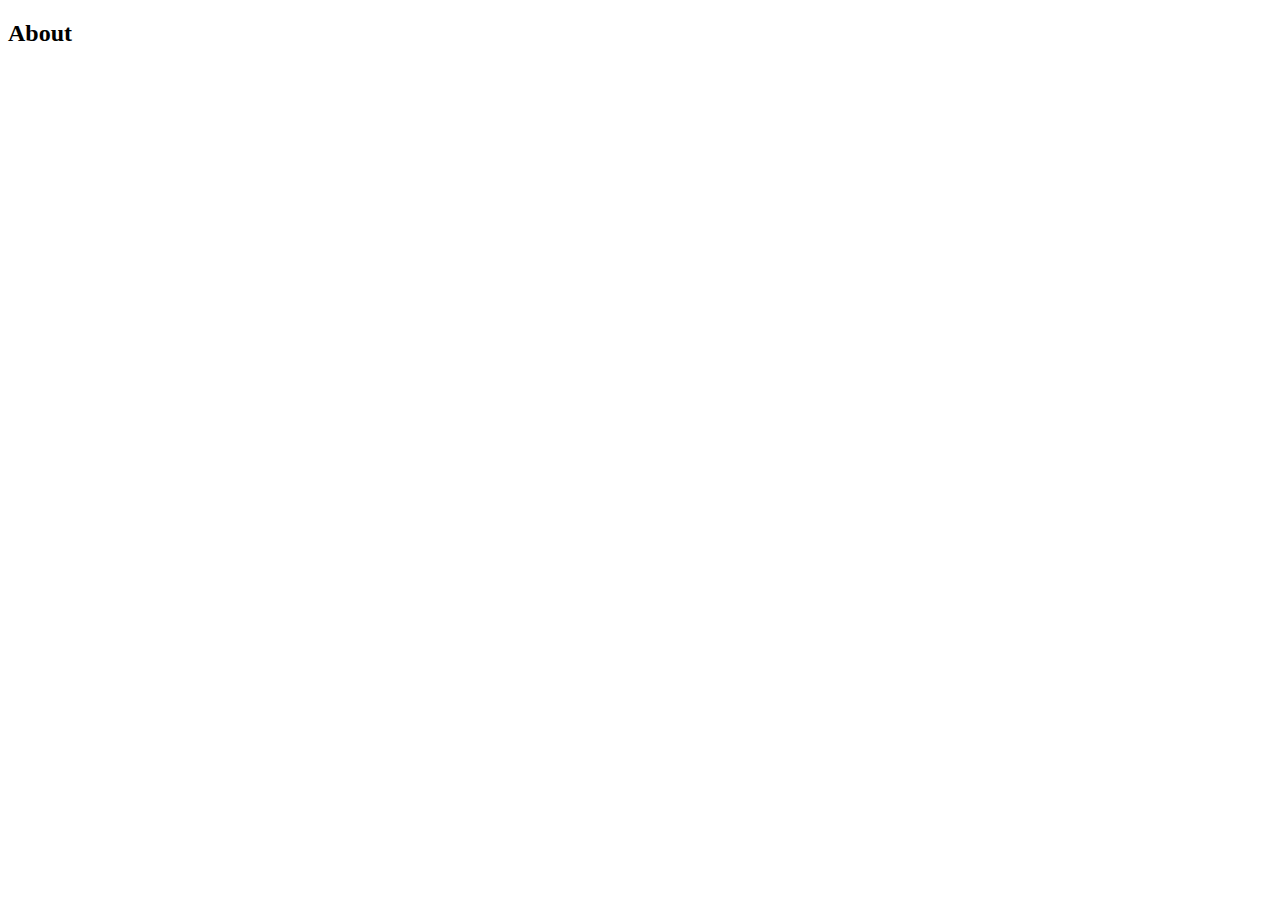
==== about.html @ 5d221d09 "Docs: First Commit of Portfolio" ====
<!DOCTYPE html>
<html lang="en">
<head>
  <meta charset="UTF-8">
  <meta http-equiv="X-UA-Compatible" content="IE=edge">
  <meta name="viewport" content="width=device-width, initial-scale=1.0">
  <title>About | AdarshBalak</title>
</head>
<body>
  <h2>About</h2>
</body>
</html>
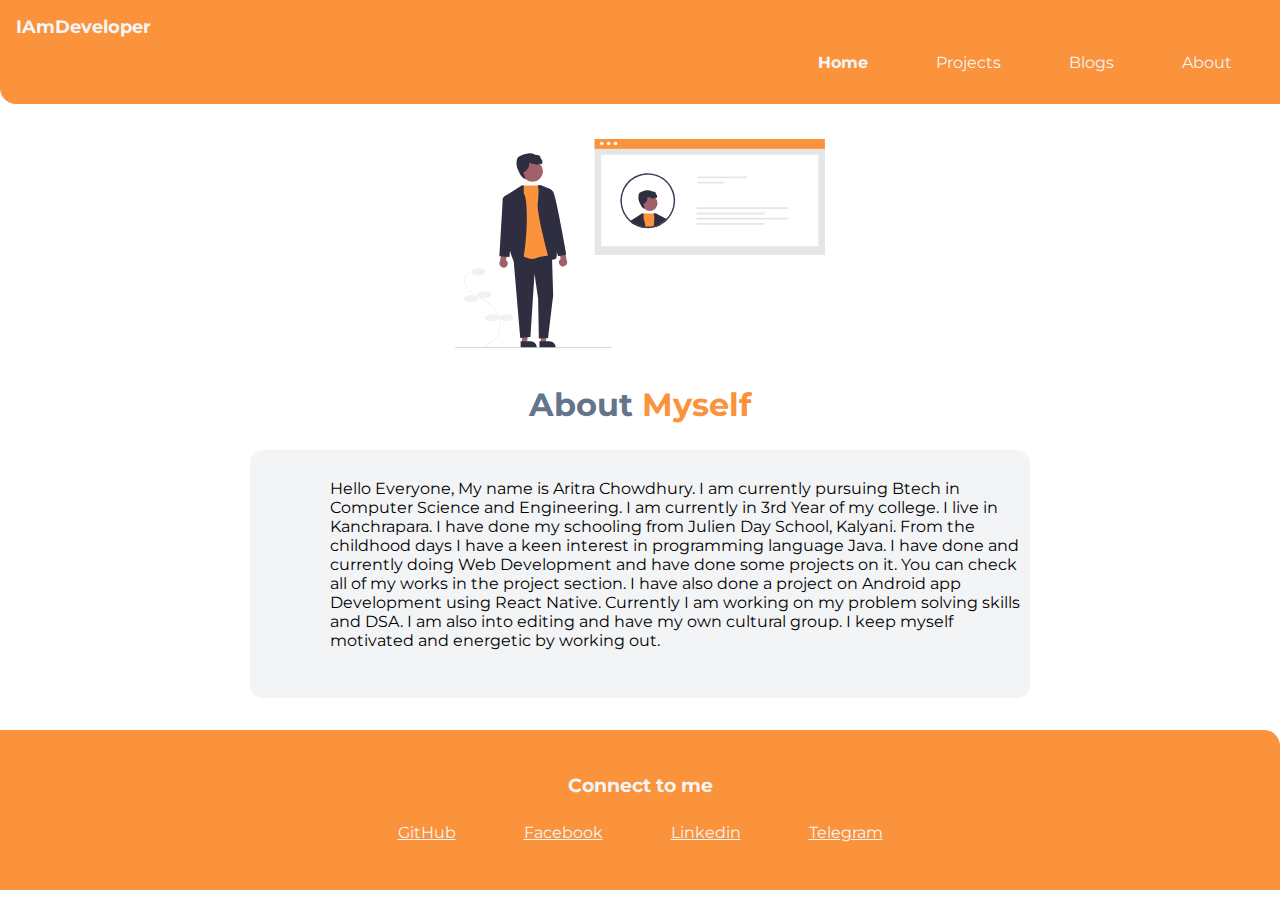
==== commit 0c5a8920: "feat: Project section updated" ====
--- a/about.html
+++ b/about.html
@@ -4,9 +4,43 @@
   <meta charset="UTF-8">
   <meta http-equiv="X-UA-Compatible" content="IE=edge">
   <meta name="viewport" content="width=device-width, initial-scale=1.0">
+  <link rel="stylesheet" href="/style.css">
   <title>About | AdarshBalak</title>
 </head>
 <body>
-  <h2>About</h2>
+  <nav class="navigation container">
+  
+    <div class="nav-brand" >IAmDeveloper</div>
+    <ul class="non-bullet nav-pills">
+      <li class="list-item-inline"><a class="link link-active" href="/">Home</a></li>
+      <li class="list-item-inline"><a class="link" href="/project.html">Projects</a></li>
+      <li class="list-item-inline"><a class="link" href="/blogs.html">Blogs</a></li>
+      <li class="list-item-inline"><a class="link" href="/about.html">About</a></li>
+    </ul>
+  </nav>
+  <header > 
+    <div class="container hero">
+      <img class="hero-img"src="/images/aboutImage.svg" alt="Img link broken">
+      <h1 class="hero-heading">About <span class="heading-inverted">Myself</span></h1>
+    </div>
+    </header>
+    <div class="project-ow container container-center">
+      <p>
+        Hello Everyone, My name is Aritra Chowdhury. I am currently pursuing Btech in Computer Science and Engineering. I am currently in 3rd Year of my college. I live in Kanchrapara. I have done my schooling from Julien Day School, Kalyani. From the childhood days I have a keen interest in programming language Java. I have done and currently doing Web Development and have done some projects on it. You can check all of my works in the project section. I have also done a project on Android app Development using React Native. Currently I am working on my problem solving skills and DSA. I am also into editing and have my own cultural group. I keep myself motivated and energetic by working out.
+      </p>
+    </div>
+    <div class="about-footer">
+    <footer >
+      <div class="footer">
+          <p class="footer-header">Connect to me</p>
+          <ul class="non-bullet">
+            <li class="list-item-inline"><a class="link" href="https://github.com/Aritra-art">GitHub</a></li>
+            <li class="list-item-inline"><a class="link" href="https://www.facebook.com/aritra.chowdhury.549">Facebook</a></li>
+            <li class="list-item-inline"><a class="link" href="https://www.linkedin.com/in/aritra-chowdhury-b95a66227/">Linkedin</a></li>
+            <li class="list-item-inline"><a class="link" href="https://t.me/Aritra_chowdhury">Telegram</a></li>
+          </ul>
+        </div>
+        </footer>
+      </div>
 </body>
 </html>--- a/style.css
+++ b/style.css
@@ -0,0 +1,152 @@
+@import url('https://fonts.googleapis.com/css2?family=Montserrat&display=swap');
+:root{
+  --primary-colors:#FB923C;
+  --grey-color:#64748b;
+  --off-white:#F3F4F6;
+}
+hr{
+  margin: 2rem 0rem;
+}
+body{
+  font-family: 'Montserrat', sans-serif;
+  margin:0px;
+}
+.container{
+  padding-left: 1rem;
+  padding-right: 1rem;
+}
+.container-center{
+  max-width: 700px;
+  margin:auto;
+  padding: 0rem 0rem;
+}
+.container-fluid{
+  padding-left: 1rem;
+  padding-right: 1rem;
+}
+.link{
+  padding: 0.5rem 1rem;
+  text-decoration: none;
+}
+.primary-link{
+  background-color: var(--primary-colors);
+  border: 1px solid var(--primary-colors);
+  color: whitesmoke;
+  border-radius: 0.5rem;
+}
+.secondary-link{
+  color: var(--primary-colors);
+  border: 1px solid var(--primary-colors);
+  border-radius: 0.5rem;
+}
+.non-bullet{
+  list-style: none;
+}
+.list-item-inline{
+  padding: 0rem 1rem;
+  display: inline;
+}
+.navigation{
+  background-color: var(--primary-colors);
+  padding: 1rem;
+  border-bottom-left-radius: 1rem;
+  color: whitesmoke;
+}
+.navigation .nav-brand{
+  font-weight: bold;
+  font-size: 1.1rem;
+}
+ .navigation .link-active{
+  font-weight: bold;
+}
+.navigation .nav-pills{
+  text-align: right;
+}
+.navigation .link{
+  color: whitesmoke;
+}
+.hero{
+  padding-top: 2.2rem ;
+  display: block;
+}
+.hero .hero-img{
+  max-width: 370px;
+  display: block;
+  margin: auto;
+}
+.hero .hero-heading .heading-inverted{
+  color: var(--primary-colors);
+}
+.hero .hero-heading{
+ color: var(--grey-color);
+ text-align: center;
+ padding-top: 1rem;
+ padding-bottom: 0.3rem;
+}
+.section h2 {
+  text-align: center;
+  padding-top: 2rem;
+  padding-bottom: 1.5rem;
+}
+.section p{
+  text-align: center;
+  padding-bottom: 1.5rem;
+}
+.ow{
+  background-color: var(--off-white);
+  padding-top: 0.8rem;
+  padding-bottom: 2rem;
+}
+.ws{
+  padding-top: 0.8rem;
+  padding-bottom: 2rem;
+}
+.section .buttons{
+  padding-top: 0.5rem;
+  text-align: center;
+}
+.footer{
+  background-color: var(--primary-colors);
+  text-align: center;
+  padding-top: 1.5rem;
+  padding-bottom: 2rem;
+  border-top-right-radius: 1rem;
+  color: whitesmoke;
+}
+.footer ul{
+  padding-inline-start: 0px;
+  padding-top: 0.4rem;
+}
+.footer .footer-header{
+  font-weight: bold;
+  font-size: larger;
+}
+.footer .link{
+  color: whitesmoke;
+  text-decoration: underline;
+}
+.project-ow{
+  border-radius: 0.8rem;
+  background-color: var(--off-white);
+  padding-top: 0.8rem;
+  padding-bottom: 2rem;
+  padding-left: 5rem;
+}
+.project-w{
+  border-radius: 0.8rem;
+  padding-top: 0.8rem;
+  padding-bottom: 2rem;
+  padding-left: 5rem;
+}
+.about-footer{
+  padding-top: 2rem;
+  
+}
+.index-margin{
+  padding-left: 4rem;
+  padding-right: 4rem;
+  
+}
+.section-border{
+  border-radius: 1rem;
+}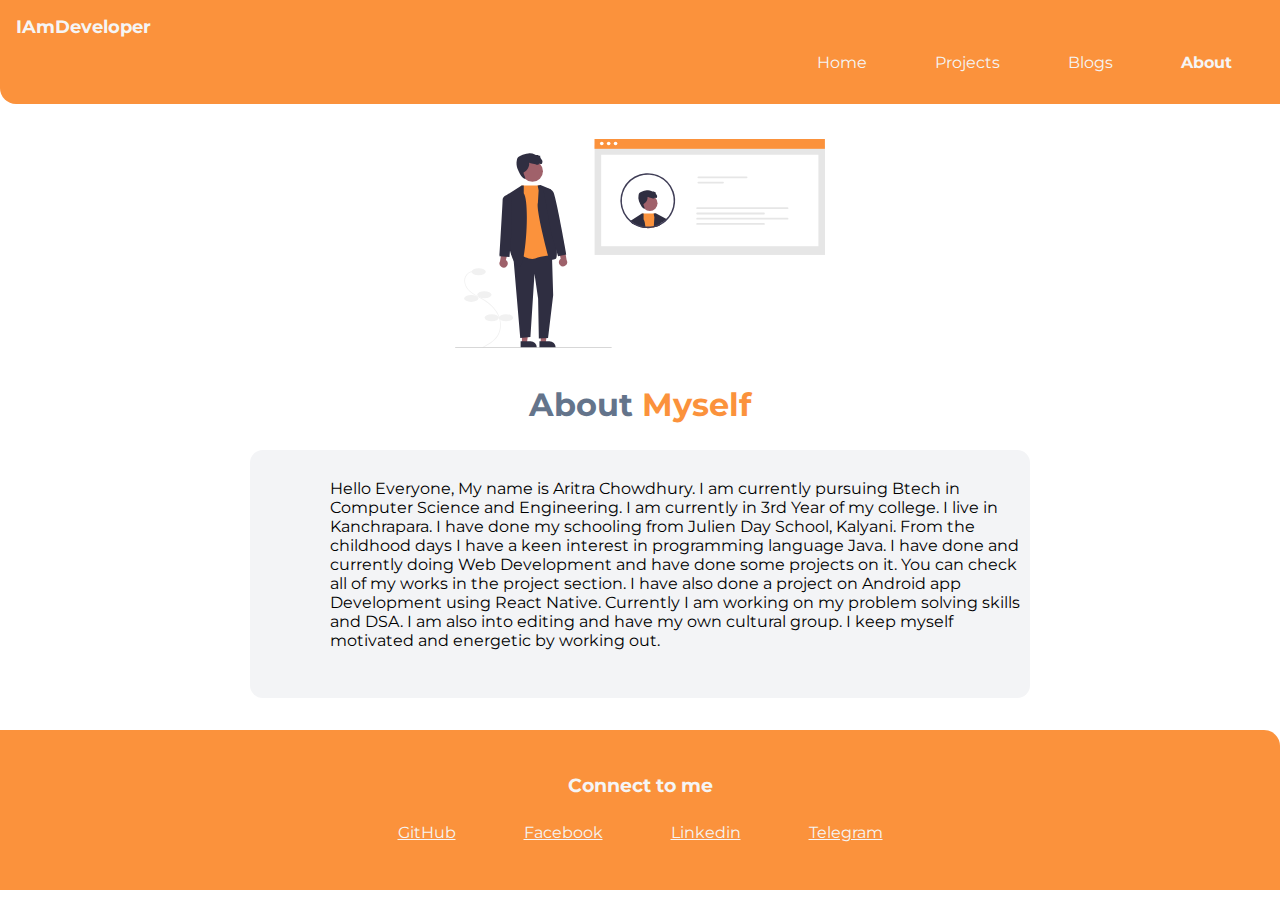
==== commit 8fdbcadf: "feat added: about blogs and project section updated" ====
--- a/about.html
+++ b/about.html
@@ -12,10 +12,10 @@
   
     <div class="nav-brand" >IAmDeveloper</div>
     <ul class="non-bullet nav-pills">
-      <li class="list-item-inline"><a class="link link-active" href="/">Home</a></li>
+      <li class="list-item-inline"><a class="link " href="/">Home</a></li>
       <li class="list-item-inline"><a class="link" href="/project.html">Projects</a></li>
       <li class="list-item-inline"><a class="link" href="/blogs.html">Blogs</a></li>
-      <li class="list-item-inline"><a class="link" href="/about.html">About</a></li>
+      <li class="list-item-inline"><a class="link link-active" href="/about.html">About</a></li>
     </ul>
   </nav>
   <header > 
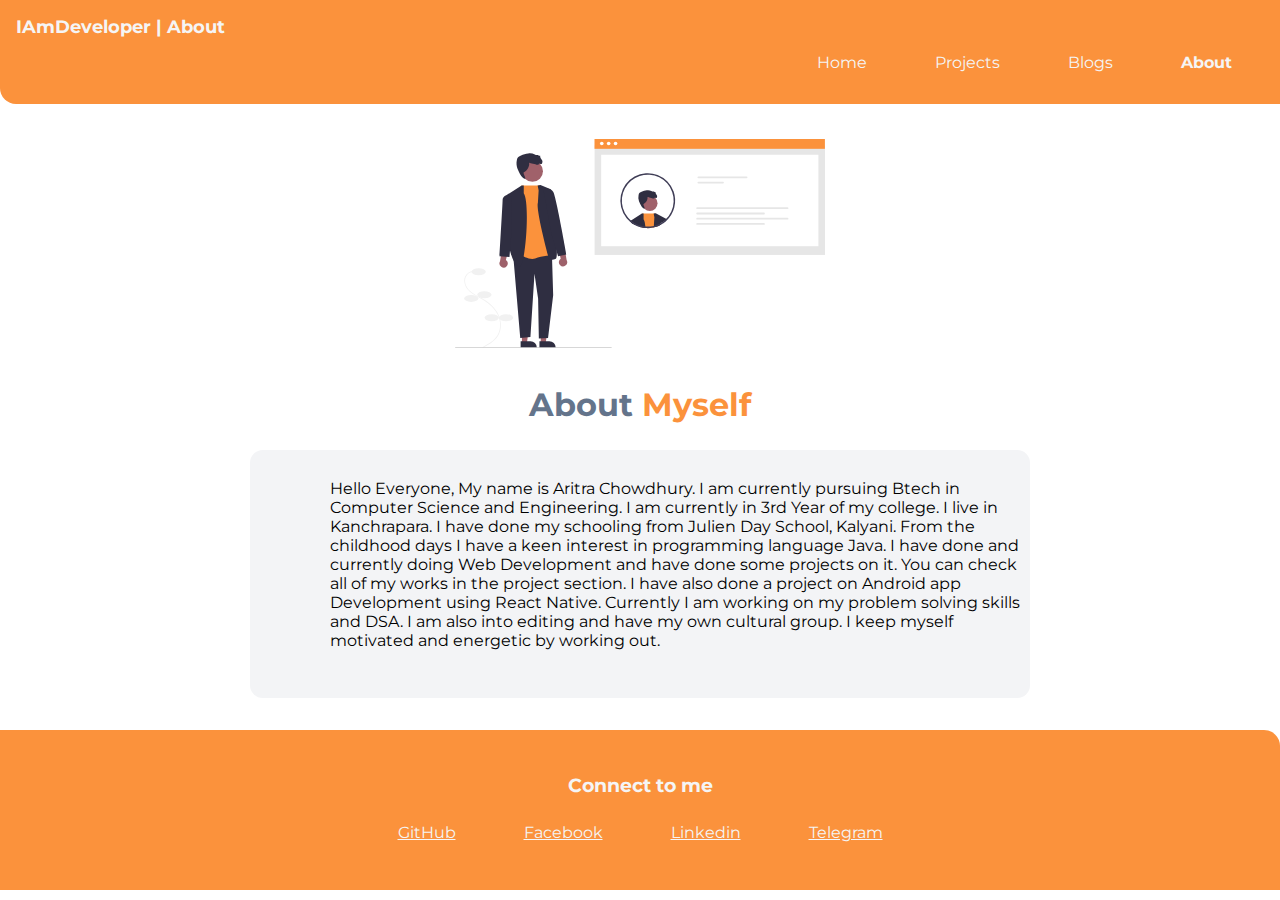
==== commit 48cea0ae: "MarkFour Updated" ====
--- a/about.html
+++ b/about.html
@@ -1,5 +1,6 @@
 <!DOCTYPE html>
 <html lang="en">
+
 <head>
   <meta charset="UTF-8">
   <meta http-equiv="X-UA-Compatible" content="IE=edge">
@@ -7,10 +8,11 @@
   <link rel="stylesheet" href="/style.css">
   <title>About | AdarshBalak</title>
 </head>
+
 <body>
   <nav class="navigation container">
-  
-    <div class="nav-brand" >IAmDeveloper</div>
+
+    <div class="nav-brand">IAmDeveloper | About</div>
     <ul class="non-bullet nav-pills">
       <li class="list-item-inline"><a class="link " href="/">Home</a></li>
       <li class="list-item-inline"><a class="link" href="/project.html">Projects</a></li>
@@ -18,29 +20,38 @@
       <li class="list-item-inline"><a class="link link-active" href="/about.html">About</a></li>
     </ul>
   </nav>
-  <header > 
+  <header>
     <div class="container hero">
-      <img class="hero-img"src="/images/aboutImage.svg" alt="Img link broken">
+      <img class="hero-img" src="/images/aboutImage.svg" alt="Img link broken">
       <h1 class="hero-heading">About <span class="heading-inverted">Myself</span></h1>
     </div>
-    </header>
-    <div class="project-ow container container-center">
-      <p>
-        Hello Everyone, My name is Aritra Chowdhury. I am currently pursuing Btech in Computer Science and Engineering. I am currently in 3rd Year of my college. I live in Kanchrapara. I have done my schooling from Julien Day School, Kalyani. From the childhood days I have a keen interest in programming language Java. I have done and currently doing Web Development and have done some projects on it. You can check all of my works in the project section. I have also done a project on Android app Development using React Native. Currently I am working on my problem solving skills and DSA. I am also into editing and have my own cultural group. I keep myself motivated and energetic by working out.
-      </p>
-    </div>
-    <div class="about-footer">
-    <footer >
+  </header>
+  <div class="project-ow container container-center">
+    <p>
+      Hello Everyone, My name is Aritra Chowdhury. I am currently pursuing Btech in Computer Science and Engineering. I
+      am currently in 3rd Year of my college. I live in Kanchrapara. I have done my schooling from Julien Day School,
+      Kalyani. From the childhood days I have a keen interest in programming language Java. I have done and currently
+      doing Web Development and have done some projects on it. You can check all of my works in the project section. I
+      have also done a project on Android app Development using React Native. Currently I am working on my problem
+      solving skills and DSA. I am also into editing and have my own cultural group. I keep myself motivated and
+      energetic by working out.
+    </p>
+  </div>
+  <div class="about-footer">
+    <footer>
       <div class="footer">
-          <p class="footer-header">Connect to me</p>
-          <ul class="non-bullet">
-            <li class="list-item-inline"><a class="link" href="https://github.com/Aritra-art">GitHub</a></li>
-            <li class="list-item-inline"><a class="link" href="https://www.facebook.com/aritra.chowdhury.549">Facebook</a></li>
-            <li class="list-item-inline"><a class="link" href="https://www.linkedin.com/in/aritra-chowdhury-b95a66227/">Linkedin</a></li>
-            <li class="list-item-inline"><a class="link" href="https://t.me/Aritra_chowdhury">Telegram</a></li>
-          </ul>
-        </div>
-        </footer>
+        <p class="footer-header">Connect to me</p>
+        <ul class="non-bullet">
+          <li class="list-item-inline"><a class="link" href="https://github.com/Aritra-art">GitHub</a></li>
+          <li class="list-item-inline"><a class="link" href="https://www.facebook.com/aritra.chowdhury.549">Facebook</a>
+          </li>
+          <li class="list-item-inline"><a class="link"
+              href="https://www.linkedin.com/in/aritra-chowdhury-b95a66227/">Linkedin</a></li>
+          <li class="list-item-inline"><a class="link" href="https://t.me/Aritra_chowdhury">Telegram</a></li>
+        </ul>
       </div>
+    </footer>
+  </div>
 </body>
+
 </html>--- a/style.css
+++ b/style.css
@@ -1,111 +1,137 @@
 @import url('https://fonts.googleapis.com/css2?family=Montserrat&display=swap');
-:root{
-  --primary-colors:#FB923C;
-  --grey-color:#64748b;
-  --off-white:#F3F4F6;
-}
-hr{
+
+:root {
+  --primary-colors: #FB923C;
+  --grey-color: #64748b;
+  --off-white: #F3F4F6;
+}
+
+hr {
   margin: 2rem 0rem;
 }
-body{
+
+body {
   font-family: 'Montserrat', sans-serif;
-  margin:0px;
-}
-.container{
+  margin: 0px;
+}
+
+.container {
   padding-left: 1rem;
   padding-right: 1rem;
 }
-.container-center{
+
+.container-center {
   max-width: 700px;
-  margin:auto;
+  margin: auto;
   padding: 0rem 0rem;
 }
-.container-fluid{
+
+.container-fluid {
   padding-left: 1rem;
   padding-right: 1rem;
 }
-.link{
+
+.link {
   padding: 0.5rem 1rem;
   text-decoration: none;
 }
-.primary-link{
+
+.primary-link {
   background-color: var(--primary-colors);
   border: 1px solid var(--primary-colors);
   color: whitesmoke;
   border-radius: 0.5rem;
 }
-.secondary-link{
+
+.secondary-link {
   color: var(--primary-colors);
   border: 1px solid var(--primary-colors);
   border-radius: 0.5rem;
 }
-.non-bullet{
+
+.non-bullet {
   list-style: none;
 }
-.list-item-inline{
+
+.list-item-inline {
   padding: 0rem 1rem;
   display: inline;
 }
-.navigation{
+
+.navigation {
   background-color: var(--primary-colors);
   padding: 1rem;
   border-bottom-left-radius: 1rem;
   color: whitesmoke;
 }
-.navigation .nav-brand{
+
+.navigation .nav-brand {
   font-weight: bold;
   font-size: 1.1rem;
 }
- .navigation .link-active{
+
+.navigation .link-active {
   font-weight: bold;
 }
-.navigation .nav-pills{
+
+.navigation .nav-pills {
   text-align: right;
 }
-.navigation .link{
-  color: whitesmoke;
-}
-.hero{
-  padding-top: 2.2rem ;
+
+.navigation .link {
+  color: whitesmoke;
+}
+
+.hero {
+  padding-top: 2.2rem;
   display: block;
 }
-.hero .hero-img{
+
+.hero .hero-img {
   max-width: 370px;
   display: block;
   margin: auto;
 }
-.hero .hero-heading .heading-inverted{
+
+.hero .hero-heading .heading-inverted {
   color: var(--primary-colors);
 }
-.hero .hero-heading{
- color: var(--grey-color);
- text-align: center;
- padding-top: 1rem;
- padding-bottom: 0.3rem;
-}
+
+.hero .hero-heading {
+  color: var(--grey-color);
+  text-align: center;
+  padding-top: 1rem;
+  padding-bottom: 0.3rem;
+}
+
 .section h2 {
   text-align: center;
   padding-top: 2rem;
   padding-bottom: 1.5rem;
 }
-.section p{
+
+.section p {
   text-align: center;
   padding-bottom: 1.5rem;
 }
-.ow{
+
+.ow {
   background-color: var(--off-white);
   padding-top: 0.8rem;
   padding-bottom: 2rem;
 }
-.ws{
-  padding-top: 0.8rem;
-  padding-bottom: 2rem;
-}
-.section .buttons{
+
+.ws {
+  padding-top: 0.8rem;
+  padding-bottom: 2rem;
+}
+
+.section .buttons {
   padding-top: 0.5rem;
   text-align: center;
 }
-.footer{
+
+.footer {
   background-color: var(--primary-colors);
   text-align: center;
   padding-top: 1.5rem;
@@ -113,40 +139,68 @@
   border-top-right-radius: 1rem;
   color: whitesmoke;
 }
-.footer ul{
+
+.footer ul {
   padding-inline-start: 0px;
   padding-top: 0.4rem;
 }
-.footer .footer-header{
+
+.footer .footer-header {
   font-weight: bold;
   font-size: larger;
 }
-.footer .link{
+
+.footer .link {
   color: whitesmoke;
   text-decoration: underline;
 }
-.project-ow{
+
+.project-ow {
   border-radius: 0.8rem;
   background-color: var(--off-white);
   padding-top: 0.8rem;
   padding-bottom: 2rem;
   padding-left: 5rem;
 }
-.project-w{
+
+.project-w {
   border-radius: 0.8rem;
   padding-top: 0.8rem;
   padding-bottom: 2rem;
   padding-left: 5rem;
 }
-.about-footer{
+
+.about-footer {
   padding-top: 2rem;
-  
-}
-.index-margin{
+
+}
+
+.index-margin {
   padding-left: 4rem;
   padding-right: 4rem;
-  
-}
-.section-border{
+
+}
+
+.section-border {
   border-radius: 1rem;
+}
+
+@media (max-width: 600px) {
+  body {
+    max-width: 95%;
+    width: 100%;
+  }
+
+  .list-item-inline {
+    display: inline;
+    padding: 0rem;
+  }
+
+  .container-center {
+    width: auto;
+  }
+
+  .link-primary {
+    display: block;
+  }
 }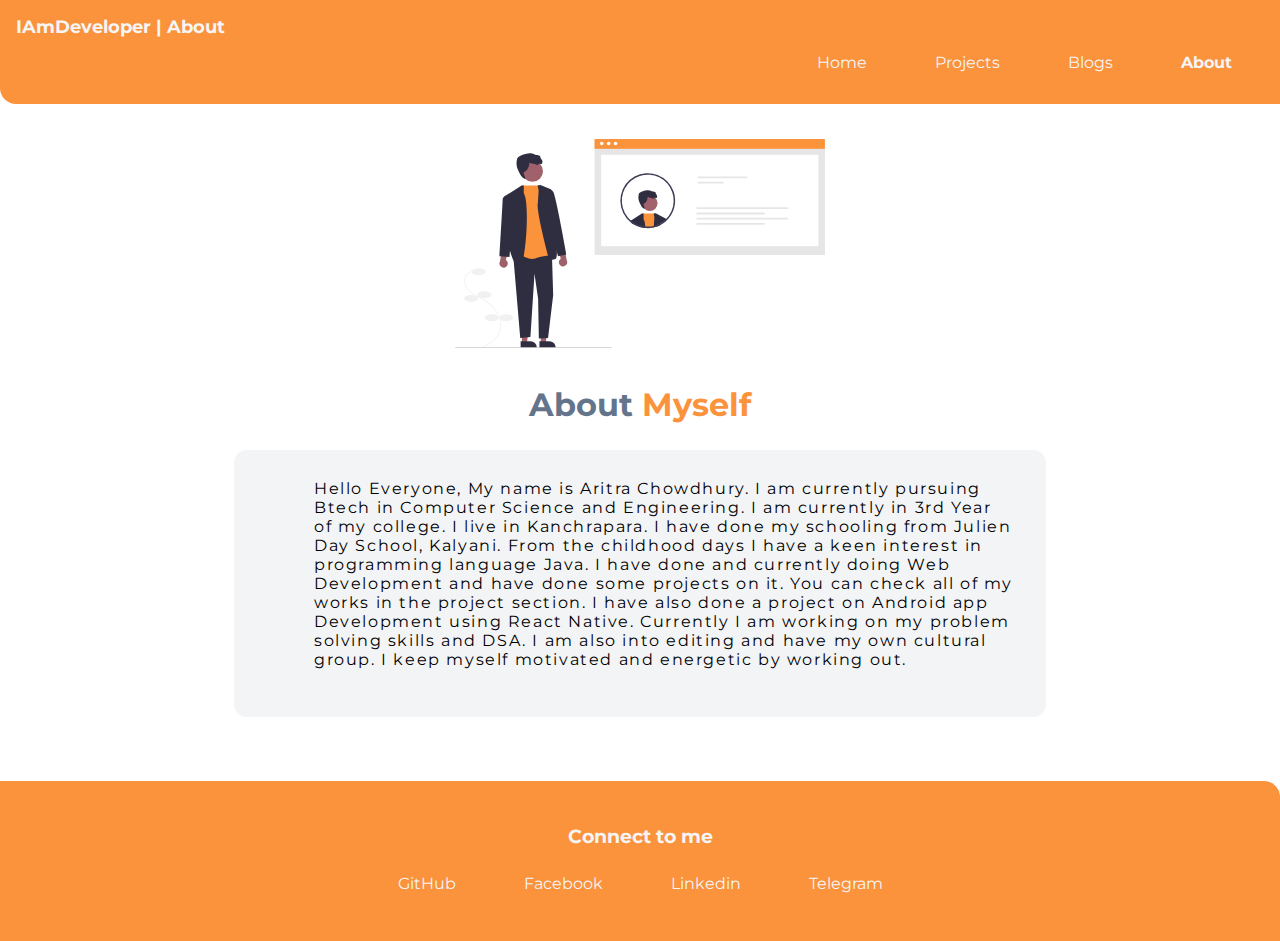
==== commit 7423d743: "changed" ====
--- a/about.html
+++ b/about.html
@@ -27,7 +27,7 @@
     </div>
   </header>
   <div class="project-ow container container-center">
-    <p>
+    <p style="letter-spacing: 0.1rem;">
       Hello Everyone, My name is Aritra Chowdhury. I am currently pursuing Btech in Computer Science and Engineering. I
       am currently in 3rd Year of my college. I live in Kanchrapara. I have done my schooling from Julien Day School,
       Kalyani. From the childhood days I have a keen interest in programming language Java. I have done and currently
--- a/style.css
+++ b/style.css
@@ -23,7 +23,7 @@
 .container-center {
   max-width: 700px;
   margin: auto;
-  padding: 0rem 0rem;
+  padding: 0rem 2rem;
 }
 
 .container-fluid {
@@ -38,15 +38,26 @@
 
 .primary-link {
   background-color: var(--primary-colors);
-  border: 1px solid var(--primary-colors);
   color: whitesmoke;
   border-radius: 0.5rem;
+  padding: 0.8rem;
+  font-weight: bold;
+}
+
+.primary-link:hover {
+  background-color: #f97316;
 }
 
 .secondary-link {
   color: var(--primary-colors);
+  padding: 0.8rem;
   border: 1px solid var(--primary-colors);
   border-radius: 0.5rem;
+  font-weight: bold;
+}
+
+.secondary-link:hover {
+  background-color: #fef3c7;
 }
 
 .non-bullet {
@@ -132,6 +143,7 @@
 }
 
 .footer {
+  margin-top: 2rem;
   background-color: var(--primary-colors);
   text-align: center;
   padding-top: 1.5rem;
@@ -152,8 +164,8 @@
 
 .footer .link {
   color: whitesmoke;
-  text-decoration: underline;
-}
+}
+
 
 .project-ow {
   border-radius: 0.8rem;
@@ -168,6 +180,14 @@
   padding-top: 0.8rem;
   padding-bottom: 2rem;
   padding-left: 5rem;
+}
+
+.linkOne:hover,
+.linkTwo:hover,
+.linkThree:hover,
+.linkFour:hover {
+  text-decoration: underline;
+
 }
 
 .about-footer {
